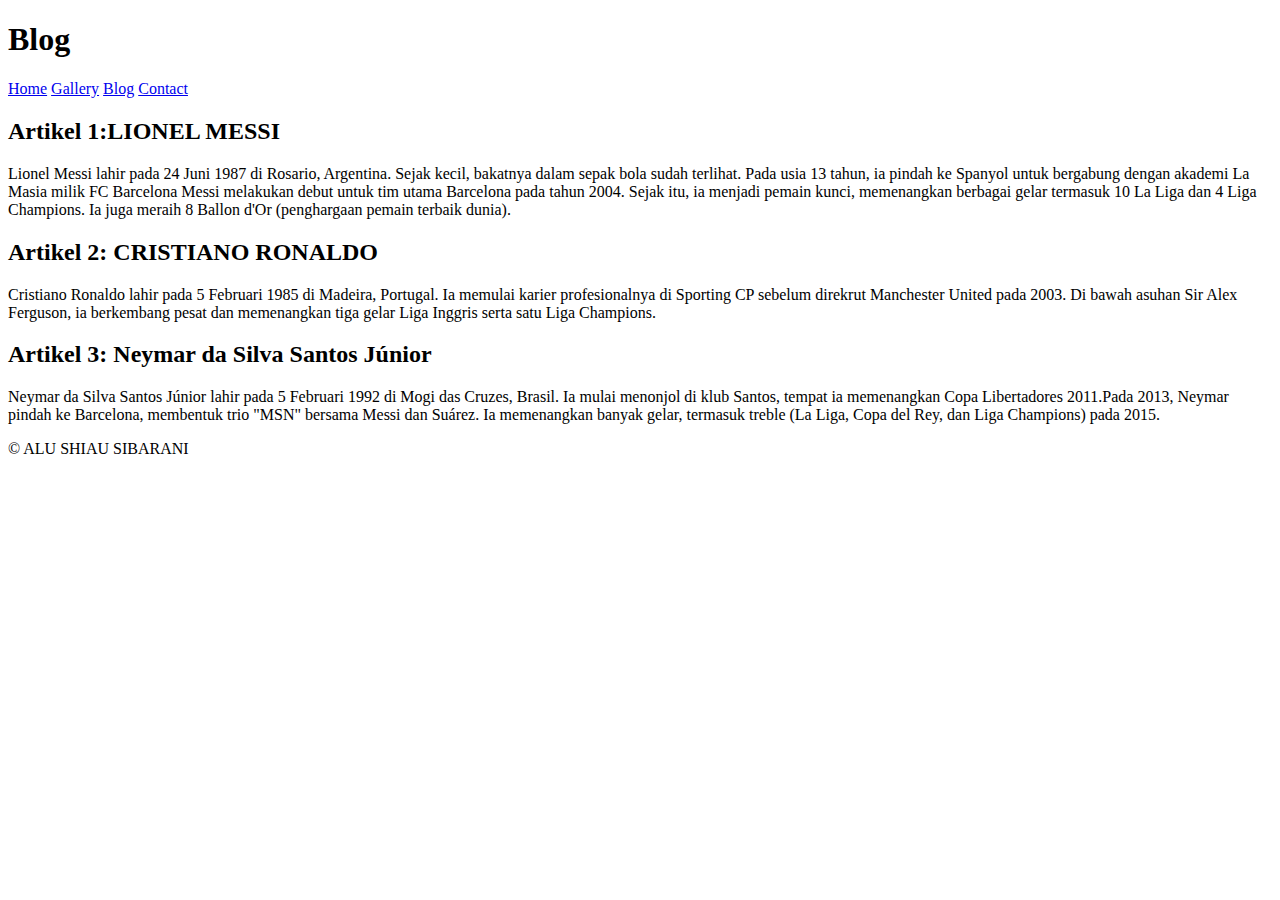
==== blog.html @ fd0f576f "menambahkan html" ====
<!DOCTYPE html>
<html lang="id">
<head>
    <title>Blog - My Simple Website</title>
    <link rel="stylesheet" href="style.css">
</head>
<body>
    <header>
        <h1>Blog</h1>
        <nav>
            <a href="index.html">Home</a>
            <a href="gallery.html">Gallery</a>
            <a href="blog.html">Blog</a>
            <a href="contact.html">Contact</a>
        </nav>
    </header>
    <main>
        <article>
            <h2>Artikel 1:LIONEL MESSI </h2>
            <p>Lionel Messi lahir pada 24 Juni 1987 di Rosario, Argentina. Sejak kecil, bakatnya dalam sepak bola 
                sudah terlihat. Pada usia 13 tahun, ia pindah ke Spanyol untuk bergabung dengan akademi La Masia milik FC Barcelona Messi melakukan debut untuk tim utama
                 Barcelona pada tahun 2004. Sejak itu, ia menjadi pemain kunci,
                 memenangkan berbagai gelar termasuk 10 La Liga dan 4 Liga Champions. Ia juga meraih 8 Ballon d'Or (penghargaan pemain terbaik dunia).</p>
        </article>
        <article>
            <h2>Artikel 2: CRISTIANO RONALDO</h2>
            <p>Cristiano Ronaldo lahir pada 5 Februari 1985 di Madeira, Portugal. 
                Ia memulai karier profesionalnya di Sporting CP sebelum direkrut Manchester United pada 2003. Di bawah asuhan Sir Alex Ferguson, 
                ia berkembang pesat dan memenangkan tiga gelar Liga Inggris serta satu Liga Champions.</p>
        </article>
        <article>
            <h2>Artikel 3: Neymar da Silva Santos Júnior</h2>
            <p>Neymar da Silva Santos Júnior lahir pada 5 Februari 1992 di Mogi das Cruzes, Brasil. 
                Ia mulai menonjol di klub Santos, tempat ia memenangkan Copa Libertadores 2011.Pada 2013, 
                Neymar pindah ke Barcelona, membentuk trio "MSN" bersama Messi dan Suárez. Ia memenangkan banyak gelar, 
                termasuk treble (La Liga, Copa del Rey, dan Liga Champions) pada 2015.</p>
        </article>
    </main>
    <footer>
        <p>&copy; ALU SHIAU SIBARANI</p>
    </footer>
</body>
</html>
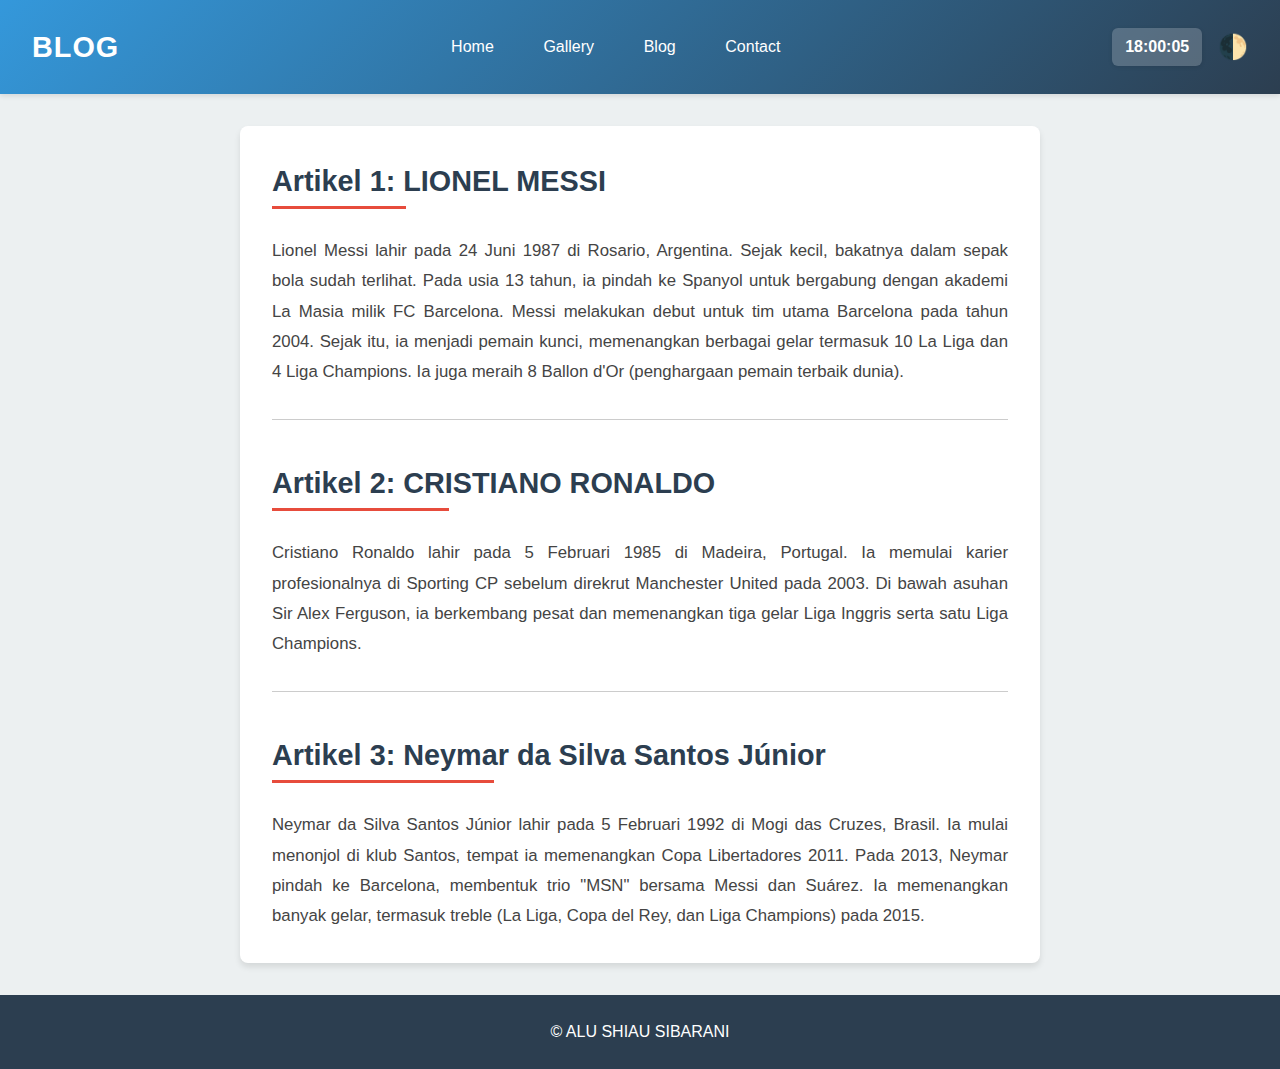
==== commit 95cafcde: "menambahkan css dan js" ====
--- a/blog.html
+++ b/blog.html
@@ -2,7 +2,7 @@
 <html lang="id">
 <head>
     <title>Blog - My Simple Website</title>
-    <link rel="stylesheet" href="style.css">
+    <link rel="stylesheet" href="blog.css">
 </head>
 <body>
     <header>
@@ -13,31 +13,65 @@
             <a href="blog.html">Blog</a>
             <a href="contact.html">Contact</a>
         </nav>
+        <!-- Jam & Tombol Dark Mode -->
+        <div class="header-right">
+            <div id="clock" title="Jam Digital"></div>
+            <button id="toggleDarkMode" title="Toggle Dark Mode">🌓</button>
+        </div>
     </header>
+
     <main>
         <article>
-            <h2>Artikel 1:LIONEL MESSI </h2>
-            <p>Lionel Messi lahir pada 24 Juni 1987 di Rosario, Argentina. Sejak kecil, bakatnya dalam sepak bola 
-                sudah terlihat. Pada usia 13 tahun, ia pindah ke Spanyol untuk bergabung dengan akademi La Masia milik FC Barcelona Messi melakukan debut untuk tim utama
-                 Barcelona pada tahun 2004. Sejak itu, ia menjadi pemain kunci,
-                 memenangkan berbagai gelar termasuk 10 La Liga dan 4 Liga Champions. Ia juga meraih 8 Ballon d'Or (penghargaan pemain terbaik dunia).</p>
+            <h2>Artikel 1: LIONEL MESSI</h2>
+            <p>Lionel Messi lahir pada 24 Juni 1987 di Rosario, Argentina. Sejak kecil, bakatnya dalam sepak bola sudah terlihat. Pada usia 13 tahun, ia pindah ke Spanyol untuk bergabung dengan akademi La Masia milik FC Barcelona. Messi melakukan debut untuk tim utama Barcelona pada tahun 2004. Sejak itu, ia menjadi pemain kunci, memenangkan berbagai gelar termasuk 10 La Liga dan 4 Liga Champions. Ia juga meraih 8 Ballon d'Or (penghargaan pemain terbaik dunia).</p>
         </article>
         <article>
             <h2>Artikel 2: CRISTIANO RONALDO</h2>
-            <p>Cristiano Ronaldo lahir pada 5 Februari 1985 di Madeira, Portugal. 
-                Ia memulai karier profesionalnya di Sporting CP sebelum direkrut Manchester United pada 2003. Di bawah asuhan Sir Alex Ferguson, 
-                ia berkembang pesat dan memenangkan tiga gelar Liga Inggris serta satu Liga Champions.</p>
+            <p>Cristiano Ronaldo lahir pada 5 Februari 1985 di Madeira, Portugal. Ia memulai karier profesionalnya di Sporting CP sebelum direkrut Manchester United pada 2003. Di bawah asuhan Sir Alex Ferguson, ia berkembang pesat dan memenangkan tiga gelar Liga Inggris serta satu Liga Champions.</p>
         </article>
         <article>
             <h2>Artikel 3: Neymar da Silva Santos Júnior</h2>
-            <p>Neymar da Silva Santos Júnior lahir pada 5 Februari 1992 di Mogi das Cruzes, Brasil. 
-                Ia mulai menonjol di klub Santos, tempat ia memenangkan Copa Libertadores 2011.Pada 2013, 
-                Neymar pindah ke Barcelona, membentuk trio "MSN" bersama Messi dan Suárez. Ia memenangkan banyak gelar, 
-                termasuk treble (La Liga, Copa del Rey, dan Liga Champions) pada 2015.</p>
+            <p>Neymar da Silva Santos Júnior lahir pada 5 Februari 1992 di Mogi das Cruzes, Brasil. Ia mulai menonjol di klub Santos, tempat ia memenangkan Copa Libertadores 2011. Pada 2013, Neymar pindah ke Barcelona, membentuk trio "MSN" bersama Messi dan Suárez. Ia memenangkan banyak gelar, termasuk treble (La Liga, Copa del Rey, dan Liga Champions) pada 2015.</p>
         </article>
     </main>
+
     <footer>
         <p>&copy; ALU SHIAU SIBARANI</p>
     </footer>
+
+    <!-- Script untuk toggle dark mode & jam -->
+    <script>
+        const toggleButton = document.getElementById('toggleDarkMode');
+        const body = document.body;
+
+        // Dark mode
+        if (localStorage.getItem('darkMode') === 'enabled') {
+            body.classList.add('dark-mode');
+            toggleButton.textContent = '🌓';
+        }
+
+        toggleButton.addEventListener('click', () => {
+            if (body.classList.contains('dark-mode')) {
+                body.classList.remove('dark-mode');
+                toggleButton.textContent = '🌓';
+                localStorage.setItem('darkMode', 'disabled');
+            } else {
+                body.classList.add('dark-mode');
+                toggleButton.textContent = '🌓';
+                localStorage.setItem('darkMode', 'enabled');
+            }
+        });
+
+        // Jam Digital
+        function updateClock() {
+            const now = new Date();
+            const hours = String(now.getHours()).padStart(2, '0');
+            const minutes = String(now.getMinutes()).padStart(2, '0');
+            const seconds = String(now.getSeconds()).padStart(2, '0');
+            document.getElementById('clock').textContent = `${hours}:${minutes}:${seconds}`;
+        }
+        setInterval(updateClock, 1000);
+        updateClock();
+    </script>
 </body>
 </html>
--- a/blog.css
+++ b/blog.css
@@ -0,0 +1,241 @@
+:root {
+  --primary-color: #3498db;
+  --secondary-color: #2c3e50;
+  --accent-color: #e74c3c;
+  --light-color: #ecf0f1;
+  --dark-color: #2c3e50;
+  --text-color: #333;
+  --transition: all 0.3s ease;
+}
+
+* {
+  margin: 0;
+  padding: 0;
+  box-sizing: border-box;
+}
+
+body {
+  font-family: 'Segoe UI', Tahoma, Geneva, Verdana, sans-serif;
+  line-height: 1.6;
+  color: var(--text-color);
+  background-color: var(--light-color);
+  display: flex;
+  flex-direction: column;
+  min-height: 100vh;
+}
+
+/* Header */
+header {
+  background: linear-gradient(135deg, var(--primary-color), var(--secondary-color));
+  color: white;
+  padding: 1.5rem 2rem;
+  display: flex;
+  justify-content: space-between;
+  align-items: center;
+  box-shadow: 0 2px 5px rgba(0, 0, 0, 0.1);
+  flex-wrap: wrap;
+}
+
+header h1 {
+  font-size: 1.8rem;
+  font-weight: 700;
+  letter-spacing: 1px;
+  text-transform: uppercase;
+}
+
+nav {
+  display: flex;
+  gap: 1.5rem;
+}
+
+nav a {
+  color: white;
+  text-decoration: none;
+  padding: 0.5rem 0.8rem;
+  border-radius: 4px;
+  font-weight: 500;
+  transition: var(--transition);
+}
+
+nav a:hover {
+  background-color: rgba(255, 255, 255, 0.2);
+  transform: translateY(-3px);
+}
+
+/* Header Right: Jam dan tombol dark mode */
+.header-right {
+  display: flex;
+  align-items: center;
+  gap: 1rem;
+}
+
+/* Jam */
+#clock {
+  font-size: 1rem;
+  font-weight: 600;
+  background-color: rgba(255, 255, 255, 0.2);
+  padding: 0.4rem 0.8rem;
+  border-radius: 6px;
+  box-shadow: 0 1px 4px rgba(0, 0, 0, 0.1);
+}
+
+/* Tombol dark mode */
+#toggleDarkMode {
+  background: none;
+  border: none;
+  color: white;
+  font-size: 1.5rem;
+  cursor: pointer;
+  transition: var(--transition);
+}
+
+#toggleDarkMode:hover {
+  transform: scale(1.2);
+}
+
+/* Main content */
+main {
+  max-width: 800px;
+  width: 90%;
+  margin: 2rem auto;
+  padding: 2rem;
+  background-color: white;
+  border-radius: 8px;
+  box-shadow: 0 4px 6px rgba(0, 0, 0, 0.1);
+  flex: 1;
+}
+
+article {
+  margin-bottom: 2.5rem;
+  padding-bottom: 2rem;
+  border-bottom: 1px solid #ccc;
+}
+
+article:last-child {
+  margin-bottom: 0;
+  padding-bottom: 0;
+  border-bottom: none;
+}
+
+article h2 {
+  color: var(--secondary-color);
+  margin-bottom: 1rem;
+  font-size: 1.8rem;
+  position: relative;
+  display: inline-block;
+}
+
+article h2::after {
+  content: '';
+  position: absolute;
+  bottom: -5px;
+  left: 0;
+  width: 40%;
+  height: 3px;
+  background-color: var(--accent-color);
+}
+
+article p {
+  font-size: 1.05rem;
+  line-height: 1.8;
+  color: #444;
+  text-align: justify;
+  margin-top: 1rem;
+}
+
+/* Footer */
+footer {
+  background-color: var(--dark-color);
+  color: white;
+  text-align: center;
+  padding: 1.5rem;
+  margin-top: auto;
+}
+
+footer p {
+  font-weight: 500;
+}
+
+/* Responsive */
+@media (max-width: 768px) {
+  header {
+    flex-direction: column;
+    text-align: center;
+    gap: 1rem;
+  }
+
+  nav {
+    justify-content: center;
+    flex-wrap: wrap;
+  }
+
+  .header-right {
+    justify-content: center;
+  }
+
+  main {
+    padding: 1.5rem;
+  }
+
+  article h2 {
+    font-size: 1.6rem;
+  }
+}
+
+@media (max-width: 480px) {
+  nav {
+    flex-direction: column;
+    gap: 0.5rem;
+    align-items: center;
+  }
+
+  nav a {
+    width: 100%;
+    text-align: center;
+    padding: 0.8rem;
+  }
+
+  article h2 {
+    font-size: 1.4rem;
+  }
+
+  article p {
+    font-size: 1rem;
+  }
+
+  #clock {
+    font-size: 0.9rem;
+  }
+}
+
+/* Dark Mode */
+body.dark-mode {
+  background-color: #121212;
+  color: #f1f1f1;
+}
+
+body.dark-mode main {
+  background-color: #1e1e1e;
+  color: #e0e0e0;
+}
+
+body.dark-mode header {
+  background: linear-gradient(135deg, #222, #111);
+}
+
+body.dark-mode footer {
+  background-color: #111;
+}
+
+body.dark-mode nav a {
+  color: #f1f1f1;
+}
+
+body.dark-mode nav a:hover {
+  background-color: rgba(255, 255, 255, 0.1);
+}
+
+body.dark-mode #clock {
+  background-color: rgba(255, 255, 255, 0.1);
+  color: #f1f1f1;
+}
